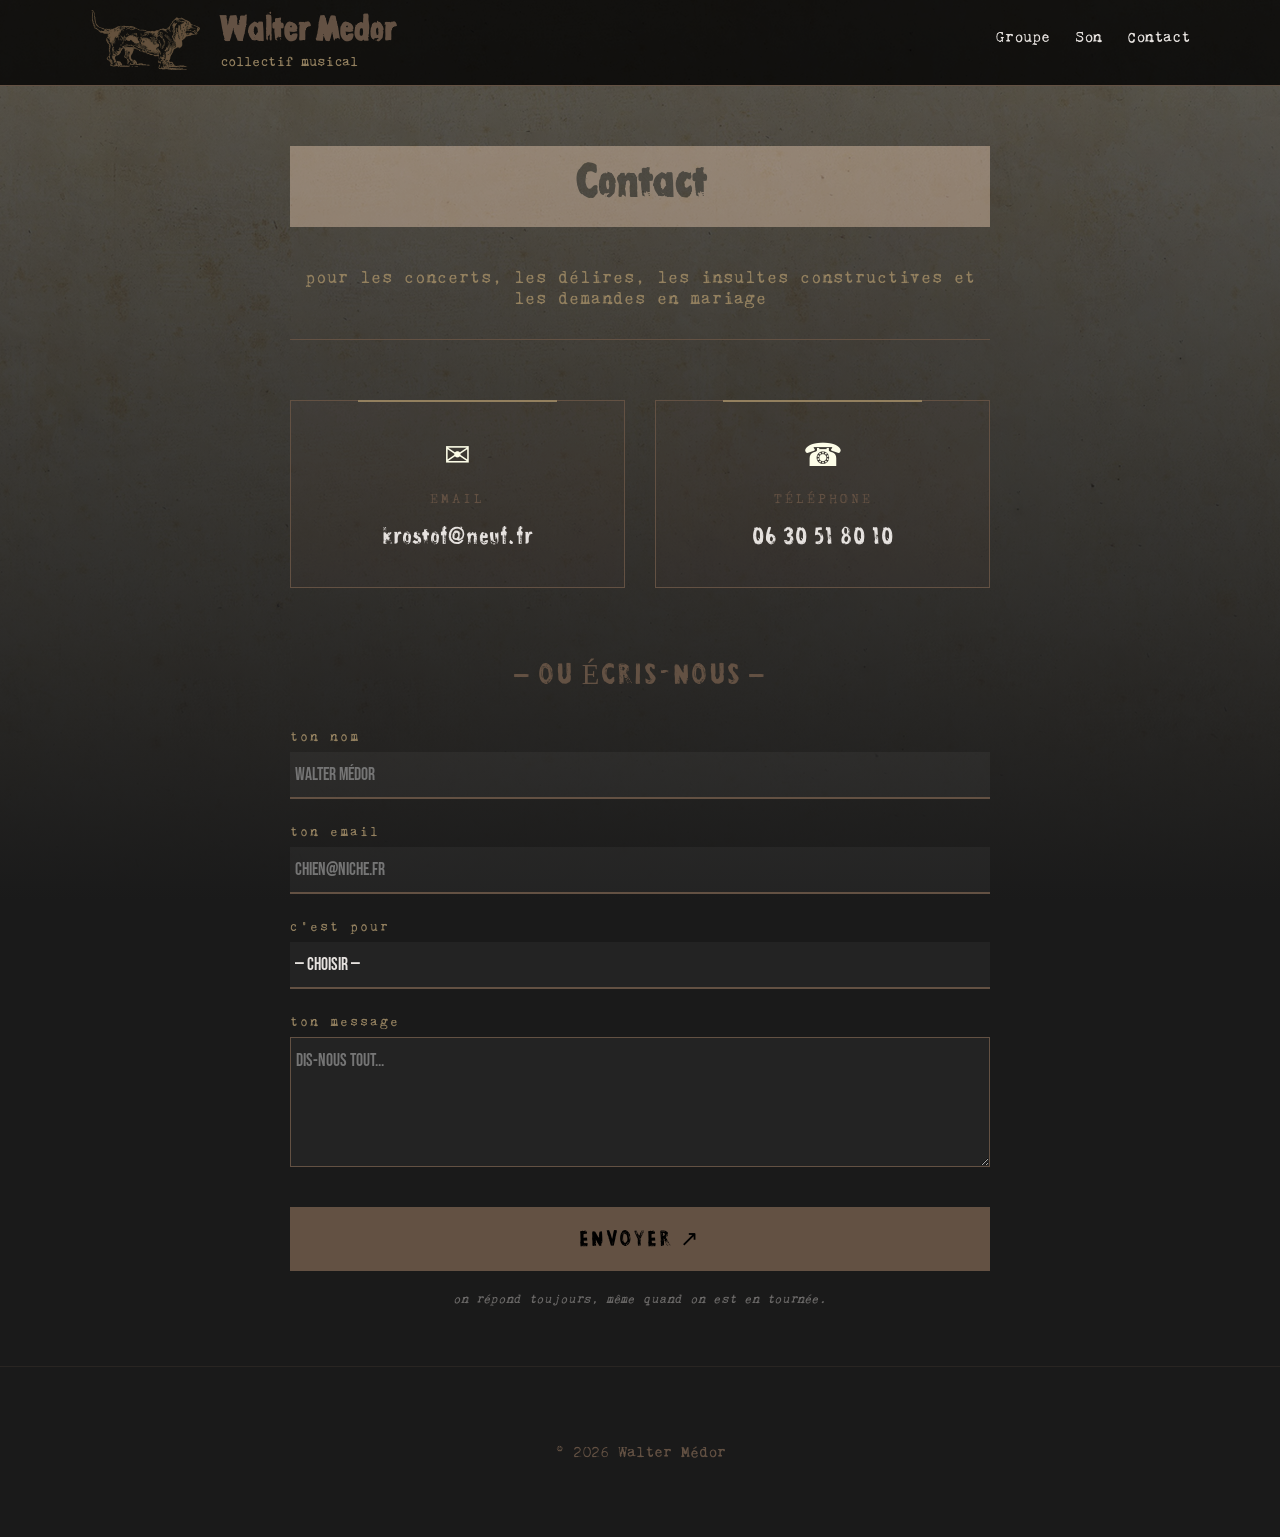
==== contact/index.html @ 8edd69a4 "Ajouts" ====
<!DOCTYPE html>
<html lang="fr">

<head>
    <meta charset="UTF-8">
    <meta name="viewport" content="width=device-width, initial-scale=1.0">
    <title>Contact | Walter Medor</title>
    <link rel="stylesheet" href="../style.css">
    <script src="../scripts.js" defer></script>
    <style>
        /* --- PAGE CONTACT --- */
        .contact-section {
            max-width: 700px;
            margin: 60px auto;
            padding: 0 20px;
        }

        .contact-intro {
            font-family: var(--font-subtitle);
            font-size: 1.1rem;
            color: var(--color-secondary);
            text-align: center;
            margin-bottom: 60px;
            letter-spacing: 1px;
            text-transform: lowercase;
            border-bottom: 1px solid var(--color-primary);
            padding-bottom: 30px;
        }

        .contact-grid {
            display: grid;
            grid-template-columns: 1fr 1fr;
            gap: 30px;
            margin-bottom: 70px;
        }

        .contact-card {
            background: rgba(99, 81, 67, 0.08);
            border: 1px solid var(--color-primary);
            padding: 35px 25px;
            text-align: center;
            position: relative;
            transition: background 0.3s ease, transform 0.2s ease;
        }

        .contact-card:hover {
            background: rgba(99, 81, 67, 0.18);
            transform: translateY(-3px);
        }

        .contact-card::before {
            content: '';
            position: absolute;
            top: -1px;
            left: 20%;
            width: 60%;
            height: 2px;
            background: var(--color-secondary);
        }

        .contact-card-label {
            font-family: var(--font-subtitle);
            font-size: 0.85rem;
            color: var(--color-primary);
            text-transform: uppercase;
            letter-spacing: 3px;
            margin-bottom: 18px;
            display: block;
        }

        .contact-card-icon {
            font-size: 2rem;
            margin-bottom: 15px;
            display: block;
            filter: sepia(1) saturate(0.5);
        }

        .contact-card a {
            font-family: var(--font-title);
            font-size: 1.5rem;
            color: var(--color-white);
            text-decoration: none;
            display: block;
            letter-spacing: 1px;
            transition: color 0.2s ease;
            word-break: break-all;
        }

        .contact-card a:hover {
            color: var(--color-secondary);
        }

        /* Formulaire */
        .contact-form-title {
            font-family: var(--font-title);
            color: var(--color-primary);
            font-size: 1.8rem;
            text-align: center;
            margin-bottom: 35px;
            letter-spacing: 2px;
            text-transform: uppercase;
        }

        .form-group {
            margin-bottom: 25px;
        }

        .form-group label {
            display: block;
            font-family: var(--font-subtitle);
            font-size: 0.85rem;
            color: var(--color-secondary);
            text-transform: lowercase;
            letter-spacing: 2px;
            margin-bottom: 8px;
        }

        .form-group input,
        .form-group textarea,
        .form-group select {
            width: 100%;
            background: rgba(255, 255, 255, 0.04);
            border: 1px solid var(--color-primary);
            border-top: none;
            border-left: none;
            border-right: none;
            border-bottom: 2px solid var(--color-primary);
            color: var(--color-white);
            font-family: var(--font-body);
            font-size: 1.1rem;
            padding: 12px 5px;
            outline: none;
            box-sizing: border-box;
            transition: border-color 0.3s ease, background 0.3s ease;
            appearance: none;
            -webkit-appearance: none;
        }

        .form-group input:focus,
        .form-group textarea:focus,
        .form-group select:focus {
            border-bottom-color: var(--color-secondary);
            background: rgba(99, 81, 67, 0.08);
        }

        .form-group select option {
            background: #1a1a1a;
            color: var(--color-white);
        }

        .form-group textarea {
            resize: vertical;
            min-height: 130px;
            border: 1px solid var(--color-primary);
        }

        .form-group textarea:focus {
            border-color: var(--color-secondary);
        }

        .form-submit {
            width: 100%;
            background: var(--color-primary);
            color: #000;
            border: none;
            font-family: var(--font-title);
            font-size: 1.4rem;
            letter-spacing: 3px;
            padding: 18px;
            cursor: pointer;
            text-transform: uppercase;
            transition: background 0.3s ease, transform 0.1s ease;
            margin-top: 10px;
        }

        .form-submit:hover {
            background: var(--color-secondary);
        }

        .form-submit:active {
            transform: scale(0.98);
        }

        .form-note {
            font-family: var(--font-subtitle);
            font-size: 0.8rem;
            color: rgba(230, 226, 223, 0.4);
            text-align: center;
            margin-top: 20px;
            font-style: italic;
        }

        /* Message de confirmation */
        .confirm-msg {
            display: none;
            text-align: center;
            padding: 30px;
            border: 1px solid var(--color-primary);
            background: rgba(99, 81, 67, 0.1);
            margin-top: 20px;
        }

        .confirm-msg p {
            font-family: var(--font-subtitle);
            color: var(--color-secondary);
            font-size: 1.1rem;
        }

        @media (max-width: 768px) {
            .contact-grid {
                grid-template-columns: 1fr;
                gap: 20px;
            }

            .contact-card a {
                font-size: 1.2rem;
            }
        }
    </style>
</head>

<body>

    <header id="main-header"></header>

    <main>
        <section class="contact-section">
            <h2>Contact</h2>

            <p class="contact-intro">
                pour les concerts, les délires, les insultes constructives et les demandes en mariage
            </p>

            <!-- Coordonnées directes -->
            <div class="contact-grid">
                <div class="contact-card">
                    <span class="contact-card-icon">✉</span>
                    <span class="contact-card-label">Email</span>
                    <a href="mailto:krostof@neuf.fr">krostof@neuf.fr</a>
                </div>
                <div class="contact-card">
                    <span class="contact-card-icon">☎</span>
                    <span class="contact-card-label">Téléphone</span>
                    <a href="tel:+33630518010">06 30 51 80 10</a>
                </div>
            </div>

            <!-- Formulaire -->
            <p class="contact-form-title">— ou écris-nous —</p>

            <div id="contact-form-wrap">
                <div class="form-group">
                    <label for="contact-nom">ton nom</label>
                    <input type="text" id="contact-nom" placeholder="Walter Médor">
                </div>
                <div class="form-group">
                    <label for="contact-email">ton email</label>
                    <input type="email" id="contact-email" placeholder="chien@niche.fr">
                </div>
                <div class="form-group">
                    <label for="contact-sujet">c'est pour</label>
                    <select id="contact-sujet">
                        <option value="">— choisir —</option>
                        <option value="booking">Booking / Concert</option>
                        <option value="presse">Presse / Interview</option>
                        <option value="collab">Collaboration</option>
                        <option value="autre">Autre chose</option>
                    </select>
                </div>
                <div class="form-group">
                    <label for="contact-msg">ton message</label>
                    <textarea id="contact-msg" placeholder="Dis-nous tout..."></textarea>
                </div>
                <button class="form-submit" onclick="envoyerContact()">Envoyer ↗</button>
                <p class="form-note">on répond toujours, même quand on est en tournée.</p>
            </div>

            <div class="confirm-msg" id="confirm-msg">
                <p>✓ Message reçu. On revient vers toi dès qu'on émerge.</p>
            </div>

        </section>
    </main>

    <footer id="main-footer"></footer>

    <script>
        function envoyerContact() {
            const nom = document.getElementById('contact-nom').value.trim();
            const email = document.getElementById('contact-email').value.trim();
            const sujet = document.getElementById('contact-sujet').value;
            const msg = document.getElementById('contact-msg').value.trim();

            if (!nom || !email || !msg) {
                alert('Remplis au moins ton nom, ton email et ton message.');
                return;
            }

            // Ouvre le client mail avec les infos pré-remplies
            const sujetMail = sujet ? `[Walter Medor - ${sujet}] Message de ${nom}` : `[Walter Medor] Message de ${nom}`;
            const corps = `Nom : ${nom}\nEmail : ${email}\n\n${msg}`;
            const mailtoLink = `mailto:krostof@neuf.fr?subject=${encodeURIComponent(sujetMail)}&body=${encodeURIComponent(corps)}`;

            window.location.href = mailtoLink;

            // Affiche le message de confirmation
            document.getElementById('contact-form-wrap').style.opacity = '0.3';
            document.getElementById('confirm-msg').style.display = 'block';
        }
    </script>

</body>

</html>
---- style.css ----
/* --- CONFIGURATION DES POLICES ET COULEURS --- */
:root {
    --bg-color: #1a1a1a;
    --color-primary: #635143;
    /* Marron foncé */
    --color-secondary: #93805f;
    /* Marron clair */
    --color-white: #e6e2df;

    --font-title: 'LinoStamp', bold;
    --font-subtitle: 'KingthingsTrypewriter2', monospace;
    --font-body: 'BebasNeue', sans-serif;
}

/* Importation des polices */
@font-face {
    font-family: 'LinoStamp';
    src: url('Polices/LinoStamp.ttf') format('truetype');
}

@font-face {
    font-family: 'KingthingsTrypewriter2';
    src: url('Polices/KingthingsTrypewriter2.ttf') format('truetype');
}

/* Correction de l'import Bebas (nom de famille cohérent) */
@font-face {
    font-family: 'BebasNeue';
    src: url('Polices/BebasNeue-Regular.ttf') format('truetype');
}

/* --- STYLES GÉNÉRAUX --- */

body {
    margin: 0;
    padding: 0;
    background-color: #1a1a1a;
    /* Ta couleur de base bien sombre */
    color: var(--color-white);
    font-family: var(--font-body);

    /* On superpose un voile noir très épais (90%) sur l'image */
    background-image: linear-gradient(rgba(26, 26, 26, 0.7), rgba(26, 26, 26, 1)), url('Images/fond.jpg');

    background-attachment: fixed;
    background-size: cover;
    background-position: center;
}

/* --- HEADER EN LONGUEUR --- */

header {
    width: 100%;
    background-color: rgba(0, 0, 0, 0.8); /* Un peu plus opaque pour la lisibilité */
    border-bottom: 1px solid var(--color-primary);
    padding: 10px 0;
    position: relative;
    z-index: 1001; /* Doit être au-dessus de l'overlay (1000) */
}

.header-container {
    max-width: 1100px;
    margin: 0 auto;
    display: flex;
    justify-content: space-between;
    align-items: center;
    padding: 0 20px;
    position: relative; 
}

.brand {
    display: flex;
    align-items: center;
    gap: 20px;
}

.logo-min {
    height: 60px;
    width: auto;
    filter: sepia(0.4) contrast(1.2);
}

.titles h1 {
    font-family: var(--font-title);
    color: var(--color-primary);
    font-size: 2.2rem;
    margin: 0;
    line-height: 1;
}

.tagline {
    font-family: var(--font-subtitle);
    color: var(--color-secondary);
    font-size: 0.9rem;
    margin: 2px 0 0 0;
    text-transform: lowercase;
}

/* --- NAVIGATION HORIZONTALE --- */

nav ul {
    list-style: none;
    margin: 0;
    padding: 0;
    display: flex;
    gap: 25px;
}

nav ul li a {
    text-decoration: none;
    font-family: var(--font-subtitle);
    color: var(--color-white);
    font-size: 1rem;
    transition: color 0.3s;
}

nav ul li a:hover {
    color: var(--color-secondary);
}

/* --- CONTENU --- */

main {
    max-width: 900px;
    margin: 60px auto;
    padding: 0 20px;
}

h2 {
    font-family: var(--font-title);
    background-color: var(--color-primary);
    color: #000;
    mix-blend-mode: screen;
    /* Effet de découpe sur le fond */
    padding: 15px;
    font-size: 2.8rem;
    margin: 40px 0;
    text-align: center;
    width: 100%;
    box-sizing: border-box;
}

/* --- SECTION BIO --- */
.bio-section {
    text-align: center;
    margin-bottom: 60px;
}

.bio-text {
    font-family: var(--font-body);
    /* Bebas Neue pour un look affiche */
    font-size: 1.4rem;
    letter-spacing: 0.5px;
    line-height: 1.4;
    color: var(--color-white);
    max-width: 750px;
    margin: 0 auto;
    text-align: justify;
}

.highlight {
    text-align: center;
    display: block;
    margin-top: 20px;
    font-family: var(--font-subtitle);
    color: var(--color-secondary);
    font-size: 1.6rem;
}

/* --- CARROUSEL --- */
.carousel-container {
    position: relative;
    max-width: 100%;
    margin: 40px auto;
    overflow: hidden;
    border-top: 2px solid var(--color-primary);
    border-bottom: 2px solid var(--color-primary);
    padding: 25px 0;
    background: rgba(0, 0, 0, 0.4);
}

.carousel-slide {
    display: flex;
    gap: 20px;
    align-items: center;
    transition: transform 0.5s ease-in-out;
}

.carousel-slide img {
    width: auto;
    /* Laisse l'image prendre sa largeur naturelle */
    height: 400px;
    /* Ajuste la hauteur que tu veux */
    object-fit: contain;
    /* "contain" force l'image à être visible EN ENTIER sans être coupée */
    margin-right: 20px;
    display: block;
}

.carousel-slide img:hover {
    filter: grayscale(0%) sepia(0);
    transform: scale(1.05);
}

.prev,
.next {
    position: absolute;
    top: 50%;
    transform: translateY(-50%);
    background: rgba(26, 26, 26, 0.9);
    color: var(--color-secondary);
    border: 1px solid var(--color-primary);
    padding: 15px;
    cursor: pointer;
    z-index: 10;
    font-family: var(--font-title);
}

.prev {
    left: 0;
}

.next {
    right: 0;
}

.prev:hover,
.next:hover {
    background: var(--color-primary);
    color: #000;
}

/* --- PLAYLIST AUDIO --- */
.audio-section {
    padding-bottom: 80px;
}

.track {
    display: flex;
    align-items: center;
    padding: 20px 10px;
    border-bottom: 1px solid rgba(147, 128, 95, 0.3);
    transition: background 0.3s ease;
}

.track:hover {
    background: rgba(99, 81, 67, 0.2);
}

.track-info {
    flex: 0 0 320px;
    /* Aligne tous les boutons play à la même position */
    display: flex;
    align-items: center;
}

.track-number {
    font-family: var(--font-subtitle);
    color: var(--color-primary);
    font-weight: bold;
    width: 40px;
}

.track-title {
    font-family: var(--font-subtitle);
    font-size: 1.1rem;
    text-transform: lowercase;
    white-space: normal; /* Autorise le texte à aller à la ligne si trop long */
    word-wrap: break-word;
}

/* --- LECTEUR AUDIO CUSTOM --- */
.custom-player {
    display: flex;
    align-items: center;
    gap: 20px;
    flex: 1;
}

.play-pause-btn {
    background: var(--color-primary);
    color: var(--bg-color);
    border: none;
    font-family: var(--font-title);
    width: 35px;
    height: 35px;
    cursor: pointer;
    transition: transform 0.1s;
}

.play-pause-btn:active {
    transform: scale(0.9);
}

.progress-container {
    flex: 1;
    height: 10px;
    background: rgba(255, 255, 255, 0.1);
    border: 1px solid var(--color-primary);
    cursor: pointer;
    position: relative;
    overflow: hidden;
}

.progress-bar {
    height: 100%;
    width: 0%;
    background-color: var(--color-secondary);
    box-shadow: 2px 0px 10px var(--color-primary);
}

footer {
    text-align: center;
    padding: 60px 20px;
    font-family: var(--font-subtitle);
    color: var(--color-primary);
    border-top: 1px solid rgba(99, 81, 67, 0.2);
}

/* Responsive */
@media (max-width: 768px) {
    .track {
        flex-direction: column;
        align-items: flex-start;
    }

    .track-info {
        flex: 0 0 auto;
        margin-bottom: 15px;
    }

    .custom-player {
        width: 100%;
    }

    .carousel-slide img {
        width: 80vw;
    }
}

/* --- PAGE GROUPE / BIO --- */
.bio-content {
    font-family: var(--font-body);
    font-size: 1.3rem;
    line-height: 1.6;
    color: var(--color-white);
    text-align: justify;
    padding: 20px 0;
}

.intro-text {
    font-size: 1.6rem;
    color: var(--color-secondary);
    margin-bottom: 30px;
    border-bottom: 1px solid var(--color-primary);
    padding-bottom: 20px;
}

.manifesto {
    font-family: var(--font-subtitle);
    /* Machine à écrire */
    border-left: 4px solid var(--color-primary);
    padding: 20px;
    margin: 40px 0;
    background: rgba(99, 81, 67, 0.1);
    font-style: italic;
    font-size: 1.1rem;
    color: var(--color-secondary);
}

.composition h3 {
    font-family: var(--font-title);
    color: var(--color-primary);
    font-size: 2rem;
    margin-top: 50px;
}

.final-punch {
    font-family: var(--font-title);
    font-size: 2.2rem;
    text-align: center;
    color: var(--color-primary);
    margin-top: 60px;
    text-transform: uppercase;
}

.love-question {
    font-family: var(--font-subtitle);
    text-align: right;
    margin-top: 20px;
    font-style: italic;
    color: var(--color-secondary);
}

strong {
    color: var(--color-secondary);
}

/* --- GESTION DU SOUS-MENU --- */

/* Parent (Lien "Groupe") */
nav ul li.dropdown {
    position: relative;
    padding-bottom: 10px; /* Zone tampon pour ne pas perdre le focus souris */
}

/* Le conteneur du sous-menu */
.submenu {
    display: none;
    position: absolute;
    top: 100%; /* Se place juste sous le padding du parent */
    left: 50%;
    transform: translateX(-50%);
    list-style: none;
    padding: 15px 0; /* Espace interne */
    z-index: 100;
    background: rgba(26, 26, 26, 0.95); /* Fond sombre pour détacher du contenu */
    border: 1px solid var(--color-primary);
    min-width: 150px;
    text-align: center;
    box-shadow: 0px 8px 15px rgba(0,0,0,0.5);
}

/* Affichage au survol */
nav ul li.dropdown:hover .submenu {
    display: block;
}

/* Liens à l'intérieur du sous-menu */
.submenu li {
    margin: 10px 0;
}

.submenu li a {
    display: block;
    padding: 8px 15px;
    font-family: var(--font-subtitle);
    font-size: 0.9rem;
    color: var(--color-white);
    text-transform: lowercase;
    transition: all 0.3s ease;
    border: none; /* On reset la bordure par défaut */
}

/* Effet au survol des liens du sous-menu */
.submenu li a:hover {
    color: var(--color-secondary);
    background: rgba(99, 81, 67, 0.2); /* Léger rappel de ta couleur primaire */
    transform: scale(1.05) rotate(1deg);
}

/* Affichage au survol de Groupe */
nav ul li.dropdown:hover .submenu {
    display: block;
}

/* --- PAGE ALBUMS --- */
.albums-container {
    max-width: 1000px;
    margin: 0 auto;
    padding: 40px 20px;
}

.album-card {
    display: flex;
    align-items: center;
    gap: 50px;
    margin-bottom: 80px;
    background: rgba(255, 255, 255, 0.05);
    padding: 30px;
    border-radius: 5px;
}

/* Alterne l'ordre pour le deuxième album */
.album-card.reverse {
    flex-direction: row-reverse;
}

.album-visual img {
    width: 350px;
    height: 350px;
    object-fit: cover;
    border: 5px solid var(--color-primary);
    box-shadow: 10px 10px 0px var(--color-secondary);
    transition: transform 0.3s ease;
}

.album-visual img:hover {
    transform: scale(1.02) rotate(2deg);
}

.album-info h3 {
    font-family: var(--font-title);
    font-size: 3rem;
    /* On l'agrandit encore un peu */
    color: #f4f4f4;
    /* Un blanc cassé très lisible */
    text-transform: uppercase;
    margin-bottom: 5px;
    letter-spacing: 2px;
    /* Petit effet d'ombre pour décoller le texte du fond */
    text-shadow: 3px 3px 0px var(--color-primary);
}

.album-date {
    font-family: var(--font-subtitle);
    font-size: 1.1rem;
    color: var(--color-secondary);
    /* Ici on garde ta couleur pour le rappel */
    font-weight: bold;
    margin-bottom: 25px;
    display: block;
    letter-spacing: 1px;
}

.album-description {
    font-family: var(--font-body);
    font-size: 1.1rem;
    line-height: 1.7;
    color: #cccccc;
    /* Gris clair pour ne pas fatiguer l'oeil */
    max-width: 500px;
    /* On évite les lignes trop longues */
}

/* Responsive pour mobile */
@media (max-width: 768px) {

    .album-card,
    .album-card.reverse {
        flex-direction: column;
        text-align: center;
    }

    .album-visual img {
        width: 100%;
        max-width: 300px;
        height: auto;
    }
}

/* --- GALERIE VIDÉO --- */
.video-gallery {
    max-width: 1200px;
    margin: 40px auto;
    padding: 0 20px;
}

.video-grid {
    display: grid;
    grid-template-columns: repeat(auto-fit, minmax(450px, 1fr));
    gap: 40px;
}

.video-item {
    background: rgba(0, 0, 0, 0.3);
    padding: 15px;
    border: 2px solid var(--color-primary);
    /* Effet de cadre de travers type tampon */
    transform: rotate(-1deg);
    transition: transform 0.3s ease;
}

.video-item:nth-child(even) {
    transform: rotate(1deg);
}

.video-item:hover {
    transform: rotate(0deg) scale(1.02);
}

.video-wrapper {
    position: relative;
    padding-bottom: 56.25%;
    /* Ratio 16:9 */
    height: 0;
    overflow: hidden;
    border: 3px solid var(--color-primary);
    margin-bottom: 15px;
}

.video-wrapper iframe {
    position: absolute;
    top: 0;
    left: 0;
    width: 100%;
    height: 100%;
}

.video-item h3 {
    font-family: var(--font-title);
    color: #f4f4f4;
    font-size: 1.8rem;
    margin: 10px 0 5px 0;
    text-transform: uppercase;
}

.video-item p {
    font-family: var(--font-subtitle);
    color: var(--color-primary);
    font-size: 1rem;
}

/* Mobile */
/* --- CONFIGURATION ORDINATEUR --- */
@media (min-width: 769px) {
    .menu-toggle {
        display: none; /* Cache le burger */
    }

    .nav-menu {
        display: flex !important;
        position: static;
        height: auto;
        background: none;
        flex-direction: row;
    }

    .nav-menu ul {
        display: flex;
        flex-direction: row;
        gap: 25px;
    }

    /* Sous-menu caché par défaut sur desktop, même avec le !important mobile */
    .nav-menu ul li .submenu {
        display: none !important;
        position: absolute;
    }

    /* S'affiche uniquement au survol */
    nav ul li.dropdown:hover .submenu {
        display: block !important;
    }
}
/* --- CONFIGURATION MOBILE --- */
@media (max-width: 768px) {
    /* Le bouton burger doit être visible car le JS va l'injecter */
    .menu-toggle {
        display: flex !important;
    }

    /* Menu plein écran : caché par défaut */
    .nav-menu {
        display: none;
        position: fixed;
        top: 0;
        left: 0;
        width: 100%;
        height: 100vh;
        background-color: rgba(10, 10, 10, 0.97);
        z-index: 1050;
        flex-direction: column;
        justify-content: center;
        align-items: center;
        opacity: 0;
        transform: translateY(-20px);
        transition: opacity 0.3s ease, transform 0.3s ease;
    }

    /* Menu ouvert */
    .nav-menu.active {
        display: flex !important;
        opacity: 1;
        transform: translateY(0);
    }

    .nav-menu ul {
        flex-direction: column;
        gap: 40px;
        text-align: center;
        list-style: none;
        padding: 0;
        margin: 0;
    }

    .nav-menu ul li a {
        font-size: 2.2rem;
        font-family: var(--font-title);
        color: var(--color-white);
        text-decoration: none;
        letter-spacing: 2px;
        transition: color 0.2s ease;
    }

    .nav-menu ul li a:hover {
        color: var(--color-secondary);
    }

    /* 2. Sous-menu mobile */
    .nav-menu ul li .submenu {
        display: block !important;
        position: static;
        transform: none;
        margin-top: 15px;
        border: none;
        background: none;
        box-shadow: none;
    }

    .nav-menu ul li .submenu li {
        margin: 8px 0;
    }

    .nav-menu ul li .submenu li a {
        font-size: 1.3rem;
        font-family: var(--font-subtitle);
        color: var(--color-secondary);
        transform: none;
    }

    /* 3. Bouton Burger */
    .menu-toggle {
        display: flex;
        flex-direction: column;
        gap: 5px;
        z-index: 1100;
        cursor: pointer;
        background: none;
        border: none;
        padding: 10px;
    }

    .menu-toggle span {
        display: block;
        width: 25px;
        height: 3px;
        background-color: white;
        transition: 0.3s;
    }

    /* Croix quand menu ouvert */
    .menu-toggle.is-active span:nth-child(1) {
        transform: translateY(8px) rotate(45deg);
    }
    .menu-toggle.is-active span:nth-child(2) {
        opacity: 0;
    }
    .menu-toggle.is-active span:nth-child(3) {
        transform: translateY(-8px) rotate(-45deg);
    }

    /* 4. Lecteur Audio Mobile */
    .progress-container {
        display: none !important; /* Cache la barre de progression */
    }

    .track {
        flex-direction: row !important;
        justify-content: space-between !important;
        align-items: center !important;
        padding: 15px 10px !important;
    }

    .track-info {
        flex: 1 !important;
        margin-bottom: 0 !important;
    }

    /* 5. Galerie Vidéo & Grille */
    .video-grid {
        grid-template-columns: 1fr;
    }
    
    .carousel-slide img {
        width: 80vw;
        height: auto;
    }
}
/* Force l'affichage du burger si le header est injecté par JS */
#main-header .menu-toggle {
    display: flex !important;
}

@media (min-width: 769px) {
    #main-header .menu-toggle {
        display: none !important;
    }
}
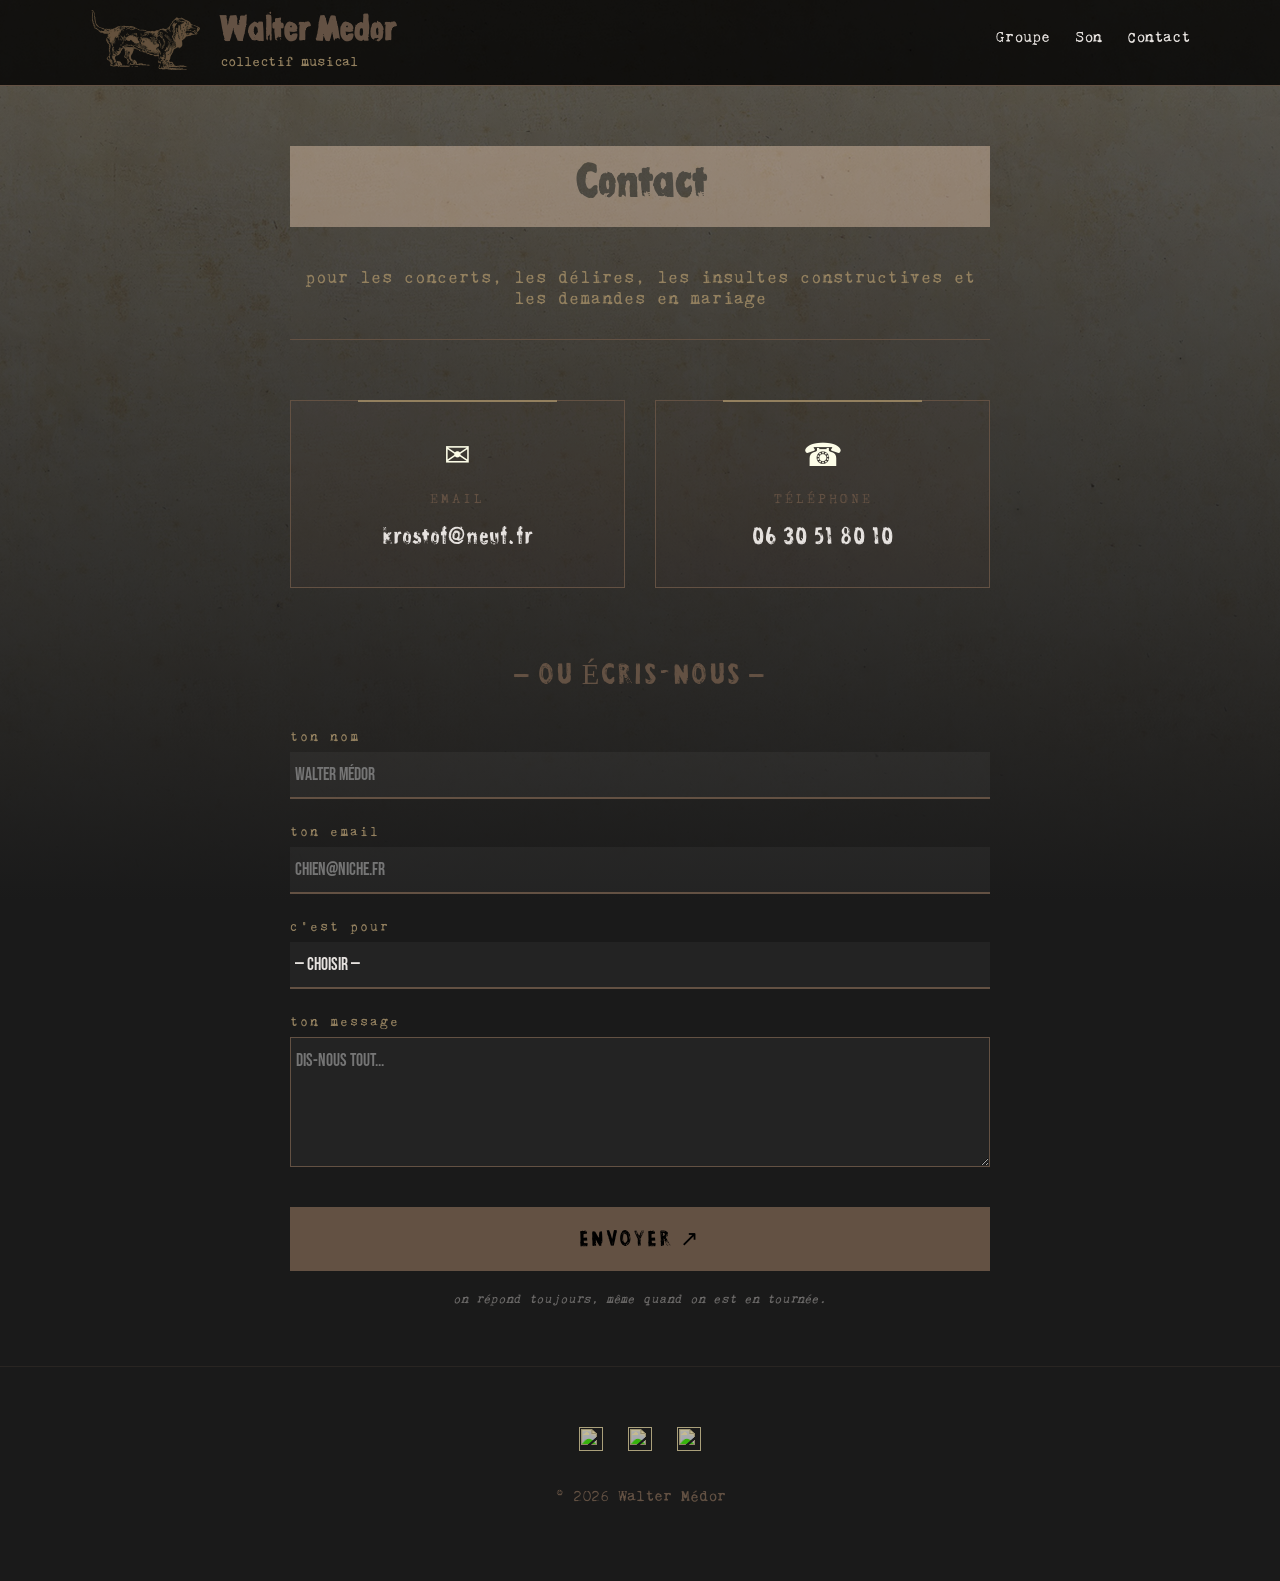
==== commit e007f933: "Update" ====
--- a/contact/index.html
+++ b/contact/index.html
@@ -7,216 +7,6 @@
     <title>Contact | Walter Medor</title>
     <link rel="stylesheet" href="../style.css">
     <script src="../scripts.js" defer></script>
-    <style>
-        /* --- PAGE CONTACT --- */
-        .contact-section {
-            max-width: 700px;
-            margin: 60px auto;
-            padding: 0 20px;
-        }
-
-        .contact-intro {
-            font-family: var(--font-subtitle);
-            font-size: 1.1rem;
-            color: var(--color-secondary);
-            text-align: center;
-            margin-bottom: 60px;
-            letter-spacing: 1px;
-            text-transform: lowercase;
-            border-bottom: 1px solid var(--color-primary);
-            padding-bottom: 30px;
-        }
-
-        .contact-grid {
-            display: grid;
-            grid-template-columns: 1fr 1fr;
-            gap: 30px;
-            margin-bottom: 70px;
-        }
-
-        .contact-card {
-            background: rgba(99, 81, 67, 0.08);
-            border: 1px solid var(--color-primary);
-            padding: 35px 25px;
-            text-align: center;
-            position: relative;
-            transition: background 0.3s ease, transform 0.2s ease;
-        }
-
-        .contact-card:hover {
-            background: rgba(99, 81, 67, 0.18);
-            transform: translateY(-3px);
-        }
-
-        .contact-card::before {
-            content: '';
-            position: absolute;
-            top: -1px;
-            left: 20%;
-            width: 60%;
-            height: 2px;
-            background: var(--color-secondary);
-        }
-
-        .contact-card-label {
-            font-family: var(--font-subtitle);
-            font-size: 0.85rem;
-            color: var(--color-primary);
-            text-transform: uppercase;
-            letter-spacing: 3px;
-            margin-bottom: 18px;
-            display: block;
-        }
-
-        .contact-card-icon {
-            font-size: 2rem;
-            margin-bottom: 15px;
-            display: block;
-            filter: sepia(1) saturate(0.5);
-        }
-
-        .contact-card a {
-            font-family: var(--font-title);
-            font-size: 1.5rem;
-            color: var(--color-white);
-            text-decoration: none;
-            display: block;
-            letter-spacing: 1px;
-            transition: color 0.2s ease;
-            word-break: break-all;
-        }
-
-        .contact-card a:hover {
-            color: var(--color-secondary);
-        }
-
-        /* Formulaire */
-        .contact-form-title {
-            font-family: var(--font-title);
-            color: var(--color-primary);
-            font-size: 1.8rem;
-            text-align: center;
-            margin-bottom: 35px;
-            letter-spacing: 2px;
-            text-transform: uppercase;
-        }
-
-        .form-group {
-            margin-bottom: 25px;
-        }
-
-        .form-group label {
-            display: block;
-            font-family: var(--font-subtitle);
-            font-size: 0.85rem;
-            color: var(--color-secondary);
-            text-transform: lowercase;
-            letter-spacing: 2px;
-            margin-bottom: 8px;
-        }
-
-        .form-group input,
-        .form-group textarea,
-        .form-group select {
-            width: 100%;
-            background: rgba(255, 255, 255, 0.04);
-            border: 1px solid var(--color-primary);
-            border-top: none;
-            border-left: none;
-            border-right: none;
-            border-bottom: 2px solid var(--color-primary);
-            color: var(--color-white);
-            font-family: var(--font-body);
-            font-size: 1.1rem;
-            padding: 12px 5px;
-            outline: none;
-            box-sizing: border-box;
-            transition: border-color 0.3s ease, background 0.3s ease;
-            appearance: none;
-            -webkit-appearance: none;
-        }
-
-        .form-group input:focus,
-        .form-group textarea:focus,
-        .form-group select:focus {
-            border-bottom-color: var(--color-secondary);
-            background: rgba(99, 81, 67, 0.08);
-        }
-
-        .form-group select option {
-            background: #1a1a1a;
-            color: var(--color-white);
-        }
-
-        .form-group textarea {
-            resize: vertical;
-            min-height: 130px;
-            border: 1px solid var(--color-primary);
-        }
-
-        .form-group textarea:focus {
-            border-color: var(--color-secondary);
-        }
-
-        .form-submit {
-            width: 100%;
-            background: var(--color-primary);
-            color: #000;
-            border: none;
-            font-family: var(--font-title);
-            font-size: 1.4rem;
-            letter-spacing: 3px;
-            padding: 18px;
-            cursor: pointer;
-            text-transform: uppercase;
-            transition: background 0.3s ease, transform 0.1s ease;
-            margin-top: 10px;
-        }
-
-        .form-submit:hover {
-            background: var(--color-secondary);
-        }
-
-        .form-submit:active {
-            transform: scale(0.98);
-        }
-
-        .form-note {
-            font-family: var(--font-subtitle);
-            font-size: 0.8rem;
-            color: rgba(230, 226, 223, 0.4);
-            text-align: center;
-            margin-top: 20px;
-            font-style: italic;
-        }
-
-        /* Message de confirmation */
-        .confirm-msg {
-            display: none;
-            text-align: center;
-            padding: 30px;
-            border: 1px solid var(--color-primary);
-            background: rgba(99, 81, 67, 0.1);
-            margin-top: 20px;
-        }
-
-        .confirm-msg p {
-            font-family: var(--font-subtitle);
-            color: var(--color-secondary);
-            font-size: 1.1rem;
-        }
-
-        @media (max-width: 768px) {
-            .contact-grid {
-                grid-template-columns: 1fr;
-                gap: 20px;
-            }
-
-            .contact-card a {
-                font-size: 1.2rem;
-            }
-        }
-    </style>
 </head>
 
 <body>
@@ -231,7 +21,6 @@
                 pour les concerts, les délires, les insultes constructives et les demandes en mariage
             </p>
 
-            <!-- Coordonnées directes -->
             <div class="contact-grid">
                 <div class="contact-card">
                     <span class="contact-card-icon">✉</span>
@@ -245,7 +34,6 @@
                 </div>
             </div>
 
-            <!-- Formulaire -->
             <p class="contact-form-title">— ou écris-nous —</p>
 
             <div id="contact-form-wrap">
@@ -296,14 +84,12 @@
                 return;
             }
 
-            // Ouvre le client mail avec les infos pré-remplies
             const sujetMail = sujet ? `[Walter Medor - ${sujet}] Message de ${nom}` : `[Walter Medor] Message de ${nom}`;
             const corps = `Nom : ${nom}\nEmail : ${email}\n\n${msg}`;
             const mailtoLink = `mailto:krostof@neuf.fr?subject=${encodeURIComponent(sujetMail)}&body=${encodeURIComponent(corps)}`;
 
             window.location.href = mailtoLink;
 
-            // Affiche le message de confirmation
             document.getElementById('contact-form-wrap').style.opacity = '0.3';
             document.getElementById('confirm-msg').style.display = 'block';
         }
--- a/style.css
+++ b/style.css
@@ -776,4 +776,318 @@
     #main-header .menu-toggle {
         display: none !important;
     }
+}
+
+/* --- PAGE CONTACT --- */
+.contact-section {
+    max-width: 700px;
+    margin: 60px auto;
+    padding: 0 20px;
+}
+
+.contact-intro {
+    font-family: var(--font-subtitle);
+    font-size: 1.1rem;
+    color: var(--color-secondary);
+    text-align: center;
+    margin-bottom: 60px;
+    letter-spacing: 1px;
+    text-transform: lowercase;
+    border-bottom: 1px solid var(--color-primary);
+    padding-bottom: 30px;
+}
+
+.contact-grid {
+    display: grid;
+    grid-template-columns: 1fr 1fr;
+    gap: 30px;
+    margin-bottom: 70px;
+}
+
+.contact-card {
+    background: rgba(99, 81, 67, 0.08);
+    border: 1px solid var(--color-primary);
+    padding: 35px 25px;
+    text-align: center;
+    position: relative;
+    transition: background 0.3s ease, transform 0.2s ease;
+}
+
+.contact-card:hover {
+    background: rgba(99, 81, 67, 0.18);
+    transform: translateY(-3px);
+}
+
+.contact-card::before {
+    content: '';
+    position: absolute;
+    top: -1px;
+    left: 20%;
+    width: 60%;
+    height: 2px;
+    background: var(--color-secondary);
+}
+
+.contact-card-label {
+    font-family: var(--font-subtitle);
+    font-size: 0.85rem;
+    color: var(--color-primary);
+    text-transform: uppercase;
+    letter-spacing: 3px;
+    margin-bottom: 18px;
+    display: block;
+}
+
+.contact-card-icon {
+    font-size: 2rem;
+    margin-bottom: 15px;
+    display: block;
+    filter: sepia(1) saturate(0.5);
+}
+
+.contact-card a {
+    font-family: var(--font-title);
+    font-size: 1.5rem;
+    color: var(--color-white);
+    text-decoration: none;
+    display: block;
+    letter-spacing: 1px;
+    transition: color 0.2s ease;
+    word-break: break-all;
+}
+
+.contact-card a:hover {
+    color: var(--color-secondary);
+}
+
+.contact-form-title {
+    font-family: var(--font-title);
+    color: var(--color-primary);
+    font-size: 1.8rem;
+    text-align: center;
+    margin-bottom: 35px;
+    letter-spacing: 2px;
+    text-transform: uppercase;
+}
+
+.form-group {
+    margin-bottom: 25px;
+}
+
+.form-group label {
+    display: block;
+    font-family: var(--font-subtitle);
+    font-size: 0.85rem;
+    color: var(--color-secondary);
+    text-transform: lowercase;
+    letter-spacing: 2px;
+    margin-bottom: 8px;
+}
+
+.form-group input,
+.form-group textarea,
+.form-group select {
+    width: 100%;
+    background: rgba(255, 255, 255, 0.04);
+    border: none;
+    border-bottom: 2px solid var(--color-primary);
+    color: var(--color-white);
+    font-family: var(--font-body);
+    font-size: 1.1rem;
+    padding: 12px 5px;
+    outline: none;
+    box-sizing: border-box;
+    transition: border-color 0.3s ease, background 0.3s ease;
+    appearance: none;
+    -webkit-appearance: none;
+}
+
+.form-group input:focus,
+.form-group textarea:focus,
+.form-group select:focus {
+    border-bottom-color: var(--color-secondary);
+    background: rgba(99, 81, 67, 0.08);
+}
+
+.form-group select option {
+    background: #1a1a1a;
+    color: var(--color-white);
+}
+
+.form-group textarea {
+    resize: vertical;
+    min-height: 130px;
+    border: 1px solid var(--color-primary);
+}
+
+.form-group textarea:focus {
+    border-color: var(--color-secondary);
+}
+
+.form-submit {
+    width: 100%;
+    background: var(--color-primary);
+    color: #000;
+    border: none;
+    font-family: var(--font-title);
+    font-size: 1.4rem;
+    letter-spacing: 3px;
+    padding: 18px;
+    cursor: pointer;
+    text-transform: uppercase;
+    transition: background 0.3s ease, transform 0.1s ease;
+    margin-top: 10px;
+}
+
+.form-submit:hover {
+    background: var(--color-secondary);
+}
+
+.form-submit:active {
+    transform: scale(0.98);
+}
+
+.form-note {
+    font-family: var(--font-subtitle);
+    font-size: 0.8rem;
+    color: rgba(230, 226, 223, 0.4);
+    text-align: center;
+    margin-top: 20px;
+    font-style: italic;
+}
+
+.confirm-msg {
+    display: none;
+    text-align: center;
+    padding: 30px;
+    border: 1px solid var(--color-primary);
+    background: rgba(99, 81, 67, 0.1);
+    margin-top: 20px;
+}
+
+.confirm-msg p {
+    font-family: var(--font-subtitle);
+    color: var(--color-secondary);
+    font-size: 1.1rem;
+}
+
+@media (max-width: 768px) {
+    .contact-grid {
+        grid-template-columns: 1fr;
+        gap: 20px;
+    }
+
+    .contact-card a {
+        font-size: 1.2rem;
+    }
+}
+
+/* --- PAGE GROUPE - MEMBRES --- */
+.membres-section {
+    margin-top: 80px;
+}
+
+.membres-grid {
+    display: grid;
+    grid-template-columns: repeat(4, 1fr);
+    gap: 30px;
+    margin-top: 40px;
+}
+
+.membre-card {
+    text-align: center;
+    position: relative;
+}
+
+.membre-photo-wrap {
+    position: relative;
+    overflow: hidden;
+    border: 2px solid var(--color-primary);
+    margin-bottom: 15px;
+    aspect-ratio: 3/4;
+}
+
+.membre-photo-wrap img {
+    width: 100%;
+    height: 100%;
+    object-fit: cover;
+    object-position: top;
+    filter: grayscale(30%) sepia(20%);
+    transition: filter 0.4s ease, transform 0.4s ease;
+    display: block;
+}
+
+.membre-card:hover .membre-photo-wrap img {
+    filter: grayscale(0%) sepia(0%);
+    transform: scale(1.05);
+}
+
+.membre-photo-wrap::after {
+    content: '';
+    position: absolute;
+    bottom: 0;
+    left: 0;
+    width: 100%;
+    height: 40%;
+    background: linear-gradient(transparent, rgba(10, 10, 10, 0.7));
+    pointer-events: none;
+}
+
+.membre-nom {
+    font-family: var(--font-title);
+    font-size: 1.6rem;
+    color: var(--color-white);
+    margin: 0 0 5px 0;
+    letter-spacing: 1px;
+    text-transform: uppercase;
+}
+
+.membre-instrument {
+    font-family: var(--font-subtitle);
+    font-size: 0.85rem;
+    color: var(--color-secondary);
+    text-transform: lowercase;
+    letter-spacing: 2px;
+}
+
+@media (max-width: 768px) {
+    .membres-grid {
+        grid-template-columns: repeat(2, 1fr);
+        gap: 20px;
+    }
+
+    .membre-nom {
+        font-size: 1.2rem;
+    }
+}
+
+/* --- FOOTER SOCIALS --- */
+.footer-content {
+    display: flex;
+    flex-direction: column;
+    align-items: center;
+    gap: 20px;
+}
+
+.footer-socials {
+    display: flex;
+    gap: 25px;
+    align-items: center;
+}
+
+.footer-socials a {
+    color: var(--color-primary);
+    transition: color 0.3s ease, transform 0.2s ease;
+    display: flex;
+    align-items: center;
+}
+
+.footer-socials a:hover {
+    color: var(--color-secondary);
+    transform: translateY(-3px);
+}
+
+.footer-socials svg {
+    width: 24px;
+    height: 24px;
 }
